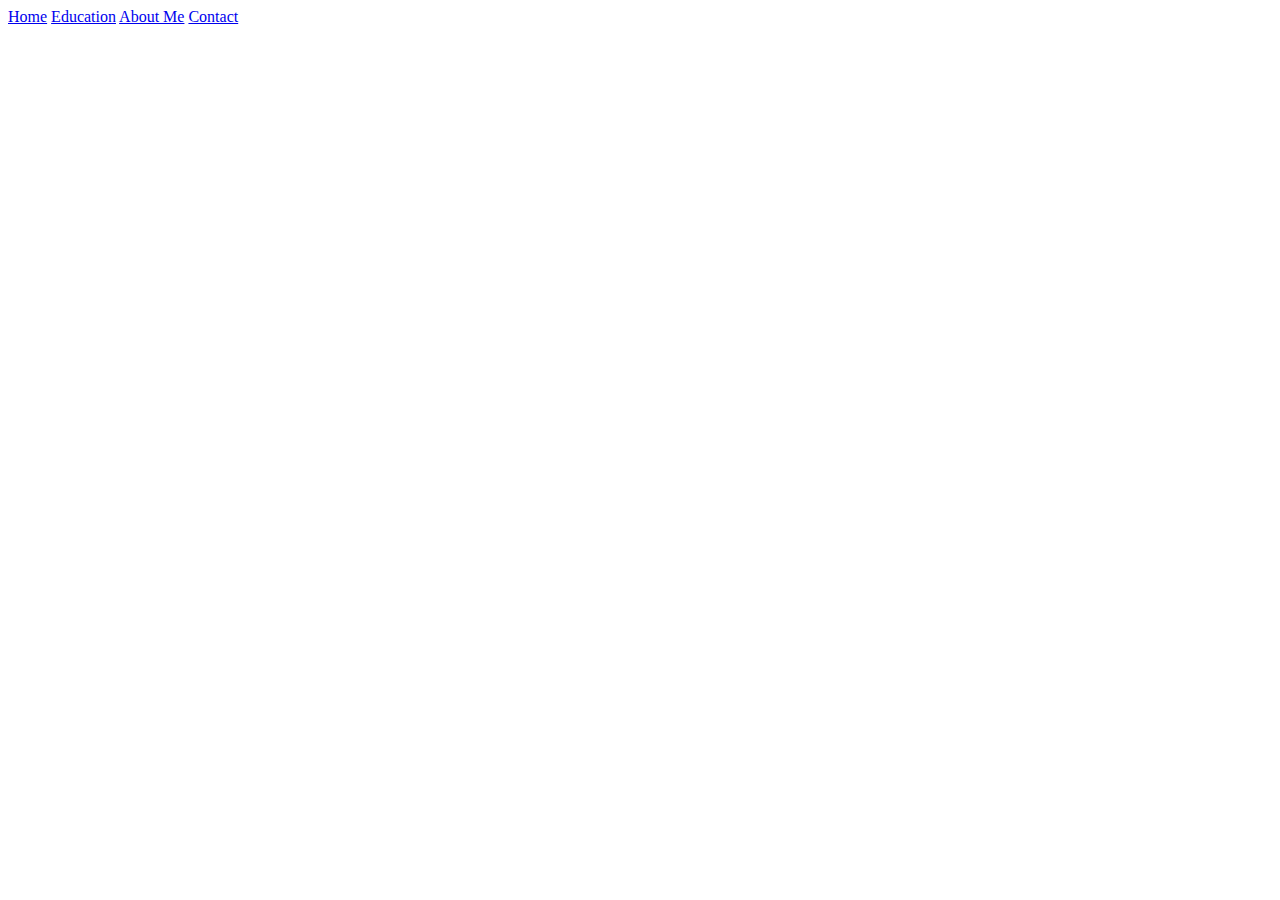
==== index.html @ 572d10d1 "Creating webpages and linking to index" ====
<!DOCTYPE html>
<html lang="en">

<head>
    <meta charset="UTF-8">
    <meta name="viewport" content="width=device-width, initial-scale=1.0">
    <meta http-equiv="X-UA-Compatible" content="ie=edge">
    <title>Rahul Shrestha</title>
</head>
<div class="wrapper">
    <div class="header">
        <div class="navbar">
            <a href="index.html">Home</a>
            <a href="education.html">Education</a>
            <a href="aboutme.html">About Me</a>
            <a href="contact.html">Contact</a>
        </div>


    </div>
</div>

<body>

</body>

</html>
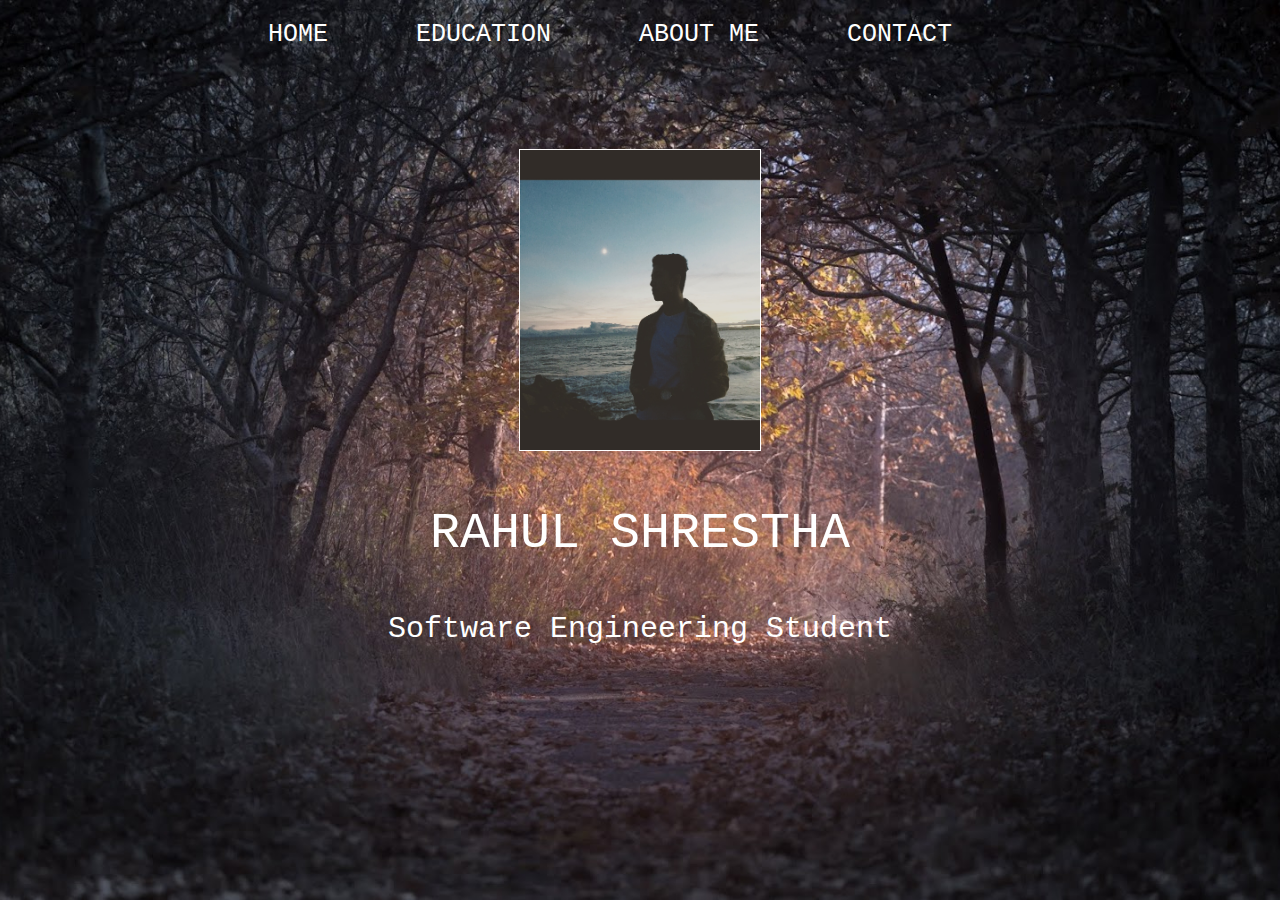
==== commit e42d0ca2: "Home page completed" ====
--- a/index.html
+++ b/index.html
@@ -5,20 +5,32 @@
     <meta charset="UTF-8">
     <meta name="viewport" content="width=device-width, initial-scale=1.0">
     <meta http-equiv="X-UA-Compatible" content="ie=edge">
+    <link rel="stylesheet" type="text/css" href="css/main.css">
     <title>Rahul Shrestha</title>
 </head>
 <div class="wrapper">
+    <!---wrapper-->
     <div class="header">
+        <!---Header-->
         <div class="navbar">
-            <a href="index.html">Home</a>
-            <a href="education.html">Education</a>
-            <a href="aboutme.html">About Me</a>
-            <a href="contact.html">Contact</a>
+            <!---Navbar-->
+            <a href="index.html">HOME</a>
+            <a href="education.html">EDUCATION</a>
+            <a href="aboutme.html">ABOUT ME</a>
+            <a href="contact.html">CONTACT</a>
         </div>
-
-
+        <!---Navbar-->
+        <div class="head-content">
+            <!---Head content-->
+            <img src="images/myself.jpg" height="300px" widht="300px">
+            <p class="name" href="index.html">RAHUL SHRESTHA</p>
+            <P class="desc"> Software Engineering Student</P>
+        </div>
+        <!---Head content-->
     </div>
+    <!---Header-->
 </div>
+<!---wrapper-->
 
 <body>
 
--- a/css/main.css
+++ b/css/main.css
@@ -0,0 +1,62 @@
+body {
+    margin: 0;
+    padding: 0;
+    box-sizing: border_box;
+}
+
+.header {
+    background: url(../images/bg.jpg);
+    height: 100vh;
+    width: 100%;
+    background-repeat: no-repeat;
+    background-position: center;
+    background-size: cover;
+}
+
+.navbar {
+    text-align: center;
+    padding: 20px;
+}
+
+.navbar a {
+    text-decoration: none;
+    color: #fff;
+    font-size: 25px;
+    font-family: 'Courier New';
+    margin-right: 60px;
+    border: 2px solid transparent;
+    padding: 10px;
+    transition: 0.8s;
+}
+
+.navbar a:hover {
+    background: #000;
+    border: 1px solid #fff;
+}
+
+.head-content {
+    text-align: center;
+}
+
+.head-content img {
+    border-radius: 0%;
+    border: 1px solid #fff;
+    margin-top: 80px;
+}
+
+.head-content img:hover {
+    border: 2px solid #db2e2e;
+}
+
+.name {
+    cursor: pointer;
+    font-size: 50px;
+    color: #fff;
+    font-family: 'Courier New';
+}
+
+.desc {
+    font-size: 30px;
+    color: #fff;
+    font-family: 'Courier New';
+}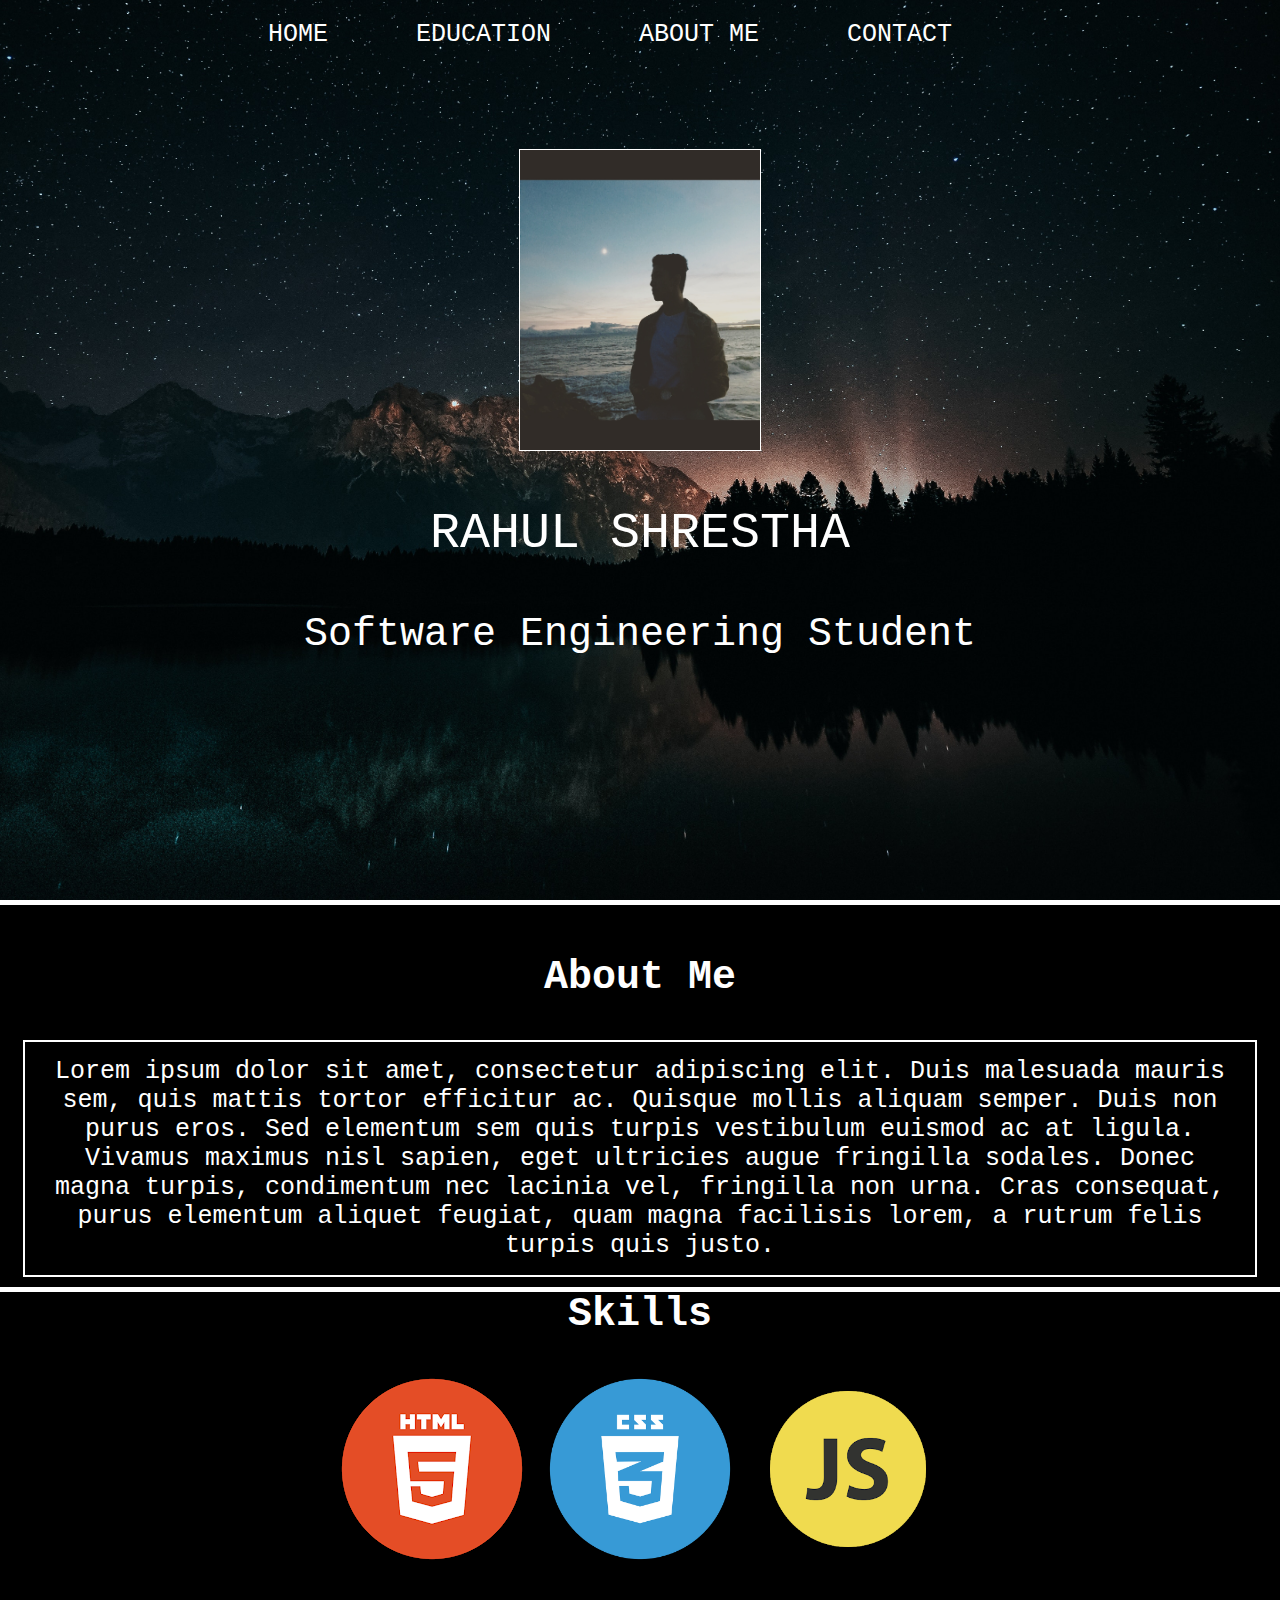
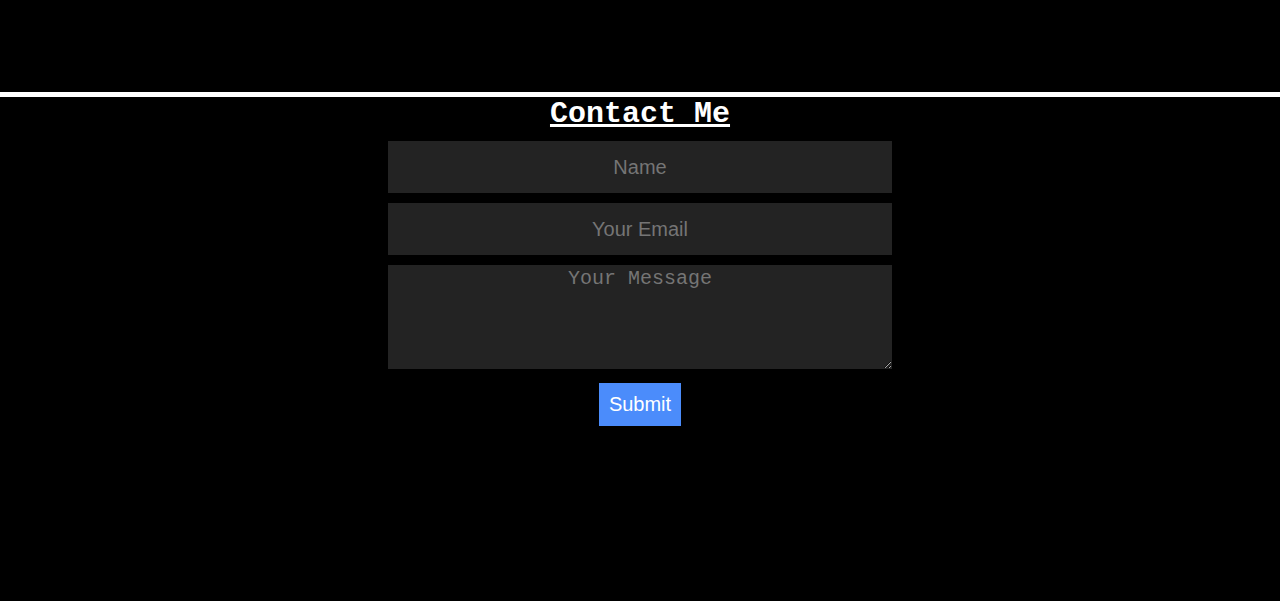
==== commit 1ee446ad: "Integrated into one webpage" ====
--- a/index.html
+++ b/index.html
@@ -15,9 +15,9 @@
         <div class="navbar">
             <!---Navbar-->
             <a href="index.html">HOME</a>
-            <a href="education.html">EDUCATION</a>
-            <a href="aboutme.html">ABOUT ME</a>
-            <a href="contact.html">CONTACT</a>
+            <a href="#skills">EDUCATION</a>
+            <a href="#about">ABOUT ME</a>
+            <a href="#contact">CONTACT</a>
         </div>
         <!---Navbar-->
         <div class="head-content">
@@ -29,6 +29,36 @@
         <!---Head content-->
     </div>
     <!---Header-->
+    <div class="about-section" id="about">
+        <!---About section-->
+        <h3>About Me</h3>
+        <p>
+            Lorem ipsum dolor sit amet, consectetur adipiscing elit. Duis malesuada mauris sem, quis mattis tortor efficitur ac. Quisque mollis aliquam semper. Duis non purus eros. Sed elementum sem quis turpis vestibulum euismod ac at ligula. Vivamus maximus nisl
+            sapien, eget ultricies augue fringilla sodales. Donec magna turpis, condimentum nec lacinia vel, fringilla non urna. Cras consequat, purus elementum aliquet feugiat, quam magna facilisis lorem, a rutrum felis turpis quis justo.
+        </p>
+    </div>
+    <!---About section-->
+    <div class="skills-section" id="skills">
+        <!---Skill section-->
+        <h2>Skills</h2>
+        <img src="images/html.png">
+        <img src="images/css.png">
+        <img src="images/js.png">
+    </div>
+    <!---Skill section-->
+    <div class="contact-section" id="contact">
+        <!---Contact section-->
+        <span>Contact Me</span>
+        <div class="inputs">
+            <!---Contact section=Inputs-->
+            <input type="text" class="inp-name" placeholder="Name">
+            <input type="text" class="inp-mail" placeholder="Your Email">
+            <textarea rows="10" cols="40" placeholder="Your Message" class="inp-msg"></textarea>
+            <input type="button" class="inp-btn" value="Submit">
+        </div>
+        <!---Contact section=Inputs-->
+    </div>
+    <!---Contact section-->
 </div>
 <!---wrapper-->
 
--- a/css/main.css
+++ b/css/main.css
@@ -1,3 +1,7 @@
+html {
+    scroll-behavior: smooth;
+}
+
 body {
     margin: 0;
     padding: 0;
@@ -56,7 +60,251 @@
 }
 
 .desc {
+    font-size: 40px;
+    color: #fff;
+    font-family: 'Courier New';
+}
+
+
+/* .about_me h2 {
+    text-align: center;
     font-size: 30px;
-    color: #fff;
-    font-family: 'Courier New';
-}+    font-family: 'Courier New';
+    text-decoration: underline;
+    color: #fff;
+}
+
+.about_me p {
+    font-size: 20px;
+    font-family: 'Courier New';
+    width: 1000px;
+    text-align: center;
+    margin: 0 auto;
+    border: 2px solid gray;
+    padding: 15px;
+    color: #fff;
+}
+
+.mySlides {
+    display: none
+}
+
+img {
+    vertical-align: middle;
+}
+
+
+.slideshow-container {
+    max-width: 1000px;
+    position: relative;
+    margin: auto;
+}
+
+
+
+
+.prev,
+.next {
+    cursor: pointer;
+    position: absolute;
+    top: 50%;
+    width: auto;
+    padding: 16px;
+    margin-top: -22px;
+    color: white;
+    font-weight: bold;
+    font-size: 18px;
+    transition: 0.6s ease;
+    border-radius: 0 3px 3px 0;
+    user-select: none;
+}
+
+
+
+
+.next {
+    right: 0;
+    border-radius: 3px 0 0 3px;
+}
+
+
+
+
+.numbertext {
+    color: #f2f2f2;
+    font-size: 12px;
+    padding: 8px 12px;
+    position: absolute;
+    top: 0;
+}
+
+
+
+
+.fade {
+    -webkit-animation-name: fade;
+    -webkit-animation-duration: 1.5s;
+    animation-name: fade;
+    animation-duration: 1.5s;
+}
+
+.contact_us {
+    height: 56vh;
+    text-align: center;
+    margin-top: 80px;
+}
+
+.contact_us span {
+    font-size: 30px;
+    font-weight: bold;
+    text-decoration: underline;
+    color: #fff;
+    font-family: 'Courier New';
+    margin-bottom: 200px;
+}
+
+input {
+    display: block;
+    margin: 0 auto;
+    margin-bottom: 20px;
+    margin-top: 10px;
+}
+
+.education h2 {
+    text-align: center;
+    font-size: 30px;
+    font-family: 'Courier New';
+    text-decoration: underline;
+    color: #fff;
+}
+
+.education p {
+    font-size: 20px;
+    font-family: 'Courier New';
+    width: 1000px;
+    text-align: center;
+    margin: 0 auto;
+    border: 2px solid gray;
+    padding: 15px;
+    color: #fff;
+} */
+
+.about-section {
+    background-color: #000;
+    padding: 10px;
+    margin-top: 5px;
+}
+
+.about-section h3 {
+    font-size: 40px;
+    font-family: 'Courier New';
+    text-align: center;
+    color: #fff;
+}
+
+.about-section p {
+    font-size: 25px;
+    font-family: 'Courier New';
+    width: 1200px;
+    text-align: center;
+    margin: 0 auto;
+    border: 2px solid #fff;
+    padding: 15px;
+    color: #fff;
+}
+
+.skills-section {
+    width: 100%;
+    height: 400px;
+    background: black;
+    text-align: center;
+    margin-top: 5px;
+}
+
+.skills-section h2 {
+    font-size: 40px;
+    font-family: 'Courier New';
+    text-align: center;
+    color: #fff;
+    margin: 0 auto;
+    margin-bottom: 10px;
+}
+
+.skills-section img {
+    height: 200px;
+    width: 200px;
+    border: 2px solid transparent;
+    margin-top: 20px;
+}
+
+.skills-section img:hover {
+    border: 3px solid #fff;
+    transition: 0.8s;
+}
+
+.contact-section {
+    height: 56vh;
+    text-align: center;
+    background: black;
+    margin-top: 5px;
+}
+
+.contact-section span {
+    font-size: 30px;
+    font-weight: bold;
+    text-decoration: underline;
+    color: #fff;
+    font-family: 'Courier New';
+    margin-top: 20px;
+}
+
+input {
+    display: block;
+    margin: 0 auto;
+    margin-bottom: 10px;
+    margin-top: 10px;
+    border: 0;
+    background: #232323;
+    color: #fff;
+}
+
+textarea {
+    border: 0;
+    border-radius: 10p;
+    height: 100px;
+    width: 500px;
+    background: #232323;
+    color: #fff;
+    text-align: center;
+    font-size: 20px;
+}
+
+.inp-name,
+.inp-mail {
+    height: 50px;
+    width: 500px;
+    color: white;
+}
+
+.inp-msg {
+    height: 100px;
+    width: 500px;
+}
+
+input[type=text] {
+    text-align: center;
+    font-size: 20px;
+}
+
+.inp-btn {
+    padding: 10px;
+    background: #4b8cfb;
+    font-size: 20px;
+}
+
+.inp-btn:hover {
+    background: #000;
+    transition: 0.3s;
+}
+
+@media only screen and (max-width: 768px) {}